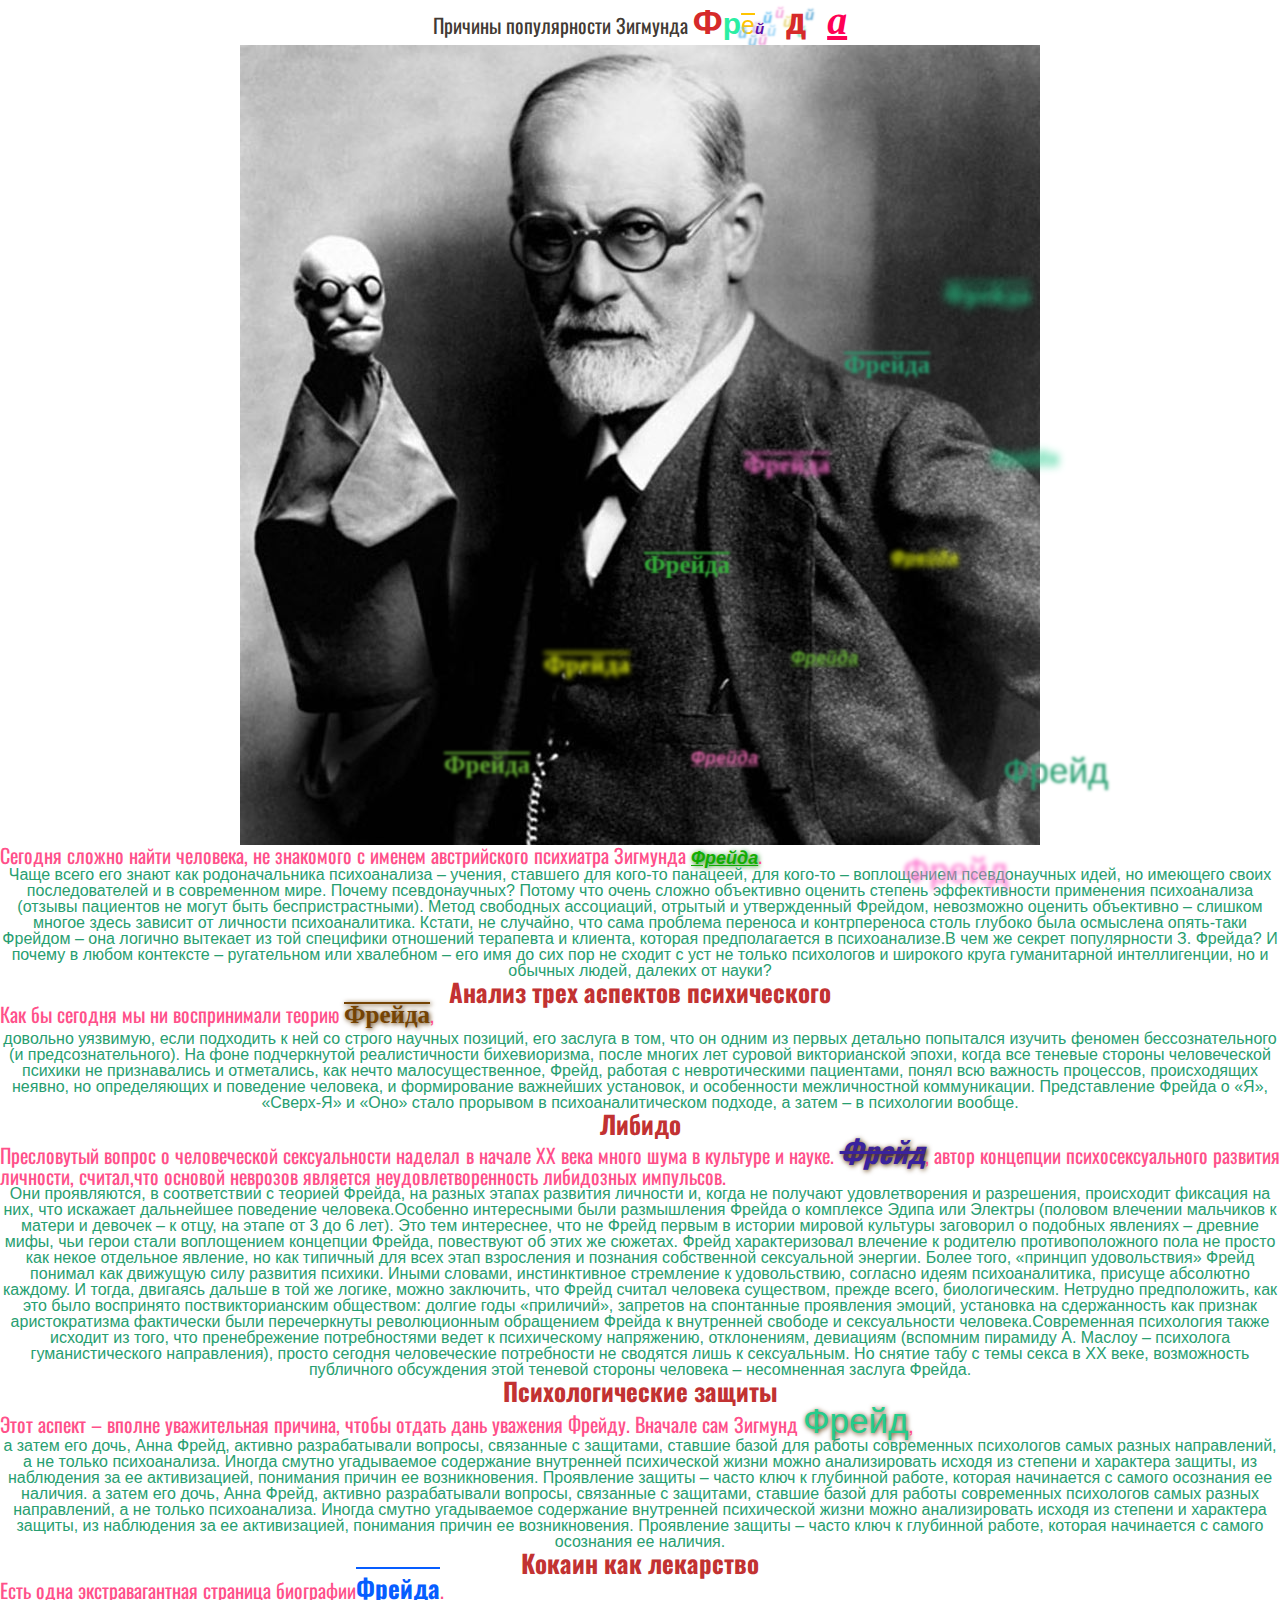
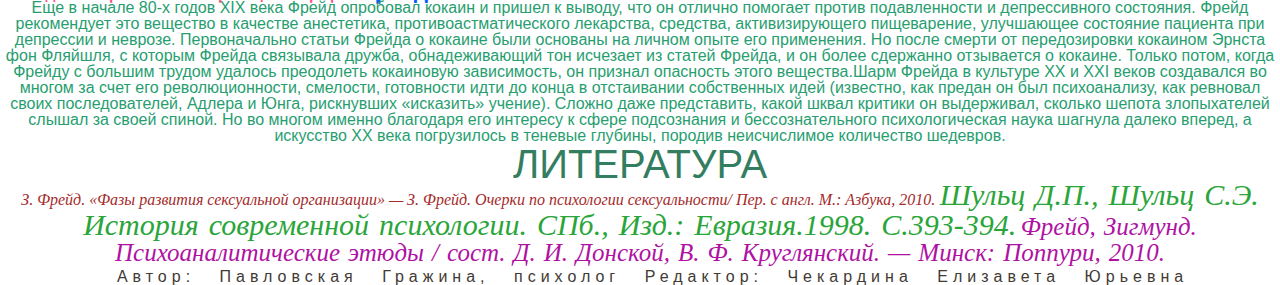
==== Lesson_4.1/index.html @ 6bd29ddb "Add files via upload" ====
<!DOCTYPE html>
<html lang="ru">
	<head>
		<meta charset="UTF-8">
		<meta http-equiv="X-UA-Compatible" content="IE=edge">
		<meta name="viewport" content="width=device-width, initial-scale=1.0">
		<link rel="stylesheet" href="css/style.css">
		<title>Lesson 4.1 - Курс Зима 2022</title>
	</head >

	<body>

		<header>

			<div >
				<h1>Причины популярности Зигмунда <span id="SPANH1"><span>Ф</span><span class="h1p">р</span><span class="h1e">е</span><span class="h1i">й</span> <span class="h1d">д</span> <span class="h1a">а</span> </span></h1>
			</div >

			<img src="img/8fc28beff0cc515d60964c667e325e57.jpg" alt="Фото 'Зигмунд Фрейд с зловещей куклой'" title="Зигмунд Фрейд">
			
			
			<div class="Freid">	
				<p>Сегодня сложно найти человека, не знакомого с именем австрийского психиатра Зигмунда <span>Фрейда</span>. </p>
			</div>
            <span>Чаще всего его знают как родоначальника психоанализа – учения, ставшего для кого-то панацеей, для кого-то – воплощением псевдонаучных идей, но имеющего своих последователей и в современном мире. Почему псевдонаучных? Потому что очень сложно объективно оценить степень эффективности применения психоанализа (отзывы пациентов не могут быть беспристрастными). Метод свободных ассоциаций, отрытый и утвержденный Фрейдом, невозможно оценить объективно – слишком многое здесь зависит от личности психоаналитика. Кстати, не случайно, что сама проблема переноса и контрпереноса столь глубоко была осмыслена опять-таки Фрейдом – она логично вытекает из той специфики отношений терапевта и клиента, которая предполагается в психоанализе.В чем же секрет популярности З. Фрейда? И почему в любом контексте – ругательном или хвалебном – его имя до сих пор не сходит с уст не только психологов и широкого круга гуманитарной интеллигенции, но и обычных людей, далеких от науки?</span>
		
	    </header>
		<main>
		
			<div class="text_Analisis">
				<h2 class="Analisis">Анализ трех аспектов психического</h2>
				<p>Как бы сегодня мы ни воспринимали теорию <span id="Zigmunt"> Фрейда</span>,</p>
			</div>
			<span> довольно уязвимую, если подходить к ней со строго научных позиций, его заслуга в том, что он одним из первых детально попытался изучить феномен бессознательного (и предсознательного). На фоне подчеркнутой реалистичности бихевиоризма, после многих лет суровой викторианской эпохи, когда все теневые стороны человеческой психики не признавались и отметались, как нечто малосущественное, Фрейд, работая с невротическими пациентами, понял всю важность процессов, происходящих неявно, но определяющих и поведение человека, и формирование важнейших установок, и особенности межличностной коммуникации. Представление Фрейда о «Я», «Сверх-Я» и «Оно» стало прорывом в психоаналитическом подходе, а затем – в психологии вообще.</span>
			
			<div class="text_Libido">
				<h2 class="Libido">Либидо</h2>
				<p>Пресловутый вопрос о человеческой сексуальности наделал в начале ХХ века много шума в культуре и науке. <a href="#">Фрейд</a>, автор концепции психосексуального развития личности, считал,что основой неврозов является неудовлетворенность либидозных импульсов. </p>
			</div>
			<span>Они проявляются, в соответствии с теорией Фрейда, на разных этапах развития личности и, когда не получают удовлетворения и разрешения, происходит фиксация на них, что искажает дальнейшее поведение человека.Особенно интересными были размышления Фрейда о комплексе Эдипа или Электры (половом влечении мальчиков к матери и девочек – к отцу, на этапе от 3 до 6 лет). Это тем интереснее, что не Фрейд первым в истории мировой культуры заговорил о подобных явлениях – древние мифы, чьи герои стали воплощением концепции Фрейда, повествуют об этих же сюжетах. Фрейд характеризовал влечение к родителю противоположного пола не просто как некое отдельное явление, но как типичный для всех этап взросления и познания собственной сексуальной энергии. Более того, «принцип удовольствия» Фрейд понимал как движущую силу развития психики. Иными словами, инстинктивное стремление к удовольствию, согласно идеям психоаналитика, присуще абсолютно каждому. И тогда, двигаясь дальше в той же логике, можно заключить, что Фрейд считал человека существом, прежде всего, биологическим. Нетрудно предположить, как это было воспринято поствикторианским обществом: долгие годы «приличий», запретов на спонтанные проявления эмоций, установка на сдержанность как признак аристократизма фактически были перечеркнуты революционным обращением Фрейда к внутренней свободе и сексуальности человека.Современная психология также исходит из того, что пренебрежение потребностями ведет к психическому напряжению, отклонениям, девиациям (вспомним пирамиду А. Маслоу – психолога гуманистического направления), просто сегодня человеческие потребности не сводятся лишь к сексуальным. Но снятие табу с темы секса в ХХ веке, возможность публичного обсуждения этой теневой стороны человека – несомненная заслуга Фрейда.</span>
			
			<div class="text_Psychological">
				<h2 class="Psychological">Психологические защиты</h2>
				<p>Этот аспект – вполне уважительная причина, чтобы отдать дань уважения Фрейду. Вначале сам Зигмунд <span>Фрейд</span>,</p>
			</div>
				<span>а затем его дочь, Анна Фрейд, активно разрабатывали вопросы, связанные с защитами, ставшие базой для работы современных психологов самых разных направлений, а не только психоанализа. Иногда смутно угадываемое содержание внутренней психической жизни можно анализировать исходя из степени и характера защиты, из наблюдения за ее активизацией, понимания причин ее возникновения. Проявление защиты – часто ключ к глубинной работе, которая начинается с самого осознания ее наличия.</span> а затем его дочь, Анна Фрейд, активно разрабатывали вопросы, связанные с защитами, ставшие базой для работы современных психологов самых разных направлений, а не только психоанализа. Иногда смутно угадываемое содержание внутренней психической жизни можно анализировать исходя из степени и характера защиты, из наблюдения за ее активизацией, понимания причин ее возникновения. Проявление защиты – часто ключ к глубинной работе, которая начинается с самого осознания ее наличия.

				<div class="text_Cocaine" >
				<h2 class="Cocaine">Кокаин как лекарство</h2>
				<p>Есть одна экстравагантная страница биографии<span id="lostFreid">Фрейда</span>. </p>
			</div>
				<span>Еще в начале 80-х годов XIX века Фрейд опробовал кокаин и пришел к выводу, что он отлично помогает против подавленности и депрессивного состояния. Фрейд рекомендует это вещество в качестве анестетика, противоастматического лекарства, средства, активизирующего пищеварение, улучшающее состояние пациента при депрессии и неврозе. Первоначально статьи Фрейда о кокаине были основаны на личном опыте его применения. Но после смерти от передозировки кокаином Эрнста фон Фляйшля, с которым Фрейда связывала дружба, обнадеживающий тон исчезает из статей Фрейда, и он более сдержанно отзывается о кокаине. Только потом, когда Фрейду с большим трудом удалось преодолеть кокаиновую зависимость, он признал опасность этого вещества.Шарм Фрейда в культуре ХХ и ХХI веков создавался во многом за счет его революционности, смелости, готовности идти до конца в отстаивании собственных идей (известно, как предан он был психоанализу, как ревновал своих последователей, Адлера и Юнга, рискнувших «исказить» учение). Сложно даже представить, какой шквал критики он выдерживал, сколько шепота злопыхателей слышал за своей спиной. Но во многом именно благодаря его интересу к сфере подсознания и бессознательного психологическая наука шагнула далеко вперед, а искусство ХХ века погрузилось в теневые глубины, породив неисчислимое количество шедевров.</span>
		</main>
		
			<div id="footer">
				<div>
					<h3 class="literature">Литература</h3>
				</div>	
					<span>З. Фрейд. «Фазы развития сексуальной организации» — З. Фрейд. Очерки по психологии сексуальности/ Пер. с англ. М.: Азбука, 2010.</span>
					<span>Шульц Д.П., Шульц С.Э. История современной психологии. СПб., Изд.: Евразия.1998. С.393-394.</span>
					<span>Фрейд, Зигмунд. Психоаналитические этюды / сост. Д. И. Донской, В. Ф. Круглянский. — Минск: Поппури, 2010.</span>	
				<div id="prodaction">
					<span>Автор: Павловская Гражина, психолог</span>
					<span>Редактор: Чекардина Елизавета Юрьевна</span>
				</div>
			</div>

	</body>
</html>
---- Lesson_4.1/css/style.css ----
/* Обнуление */
@import "null.css";

/* Сторонние шрифты  */
@import "fonts.css";
/* Шрифты fonts.css : */
/* Шрифт google Oswald  */
/* Шрифт Street Letters Demo */
/* Шрифт 'Chakra Petch' */

body {
	font-family: -apple-system, BlinkMacSystemFont, 'Segoe UI', Roboto, Oxygen, Ubuntu, Cantarell, 'Open Sans', 'Helvetica Neue', sans-serif;
	text-align: center;
	color: rgb(39, 158, 112);


}

h1{
	font-family: 'Oswald',Arial;
	font-size: 20px;
	color: rgb(66, 58, 51);
}


h1 span{
	font-family: 'Street Letters Demo',Arial;
	font-size: 35px;
	color: rgb(214, 42, 42);
	font-weight: 900;
}

.h1p{
	font-family: 'Street Letters Demo',Arial;
	font-size: 30px;
	color: rgb(42, 238, 163);
	font-weight: 900;
}

/* будет работать font-family Arial , 'Street Letters Demo' font-weight:100; - не подключен */
.h1e{
	font-family: 'Street Letters Demo',Arial;
	font-size: 25px;
	color: rgb(255, 196, 0);
	font-weight: 100 ;
	
	text-decoration: overline;
}

.h1i{
	font-family: 'Chakra Petch', Arial, Helvetica, sans-serif;
	font-weight: bold;
    font-style: italic;
	font-size: 15px;
	color: rgb(91, 13, 163);
	text-shadow: 12px 2px 2px rgb(162, 215, 247), -17px 4px 2px rgb(111, 193, 240), -7px 12px 2px rgb(134, 193, 228),8px -11px 2px rgb(93, 186, 240),3px 11px 2px rgb(236, 160, 217),-3px -1px 2px rgb(200, 183, 240),20px -16px 2px rgb(245, 166, 221),28px -7px 2px rgb(233, 217, 126),42px 3px 2px rgb(124, 228, 193),50px -14px 2px rgb(102, 174, 216),0px 0px 10px rgb(236, 214, 214);
}

.h1d{
	font-family: 'Oswald';
}

.h1a{
	font-family: 'Chakra Petch';
	font-weight: 600;
    font-style: italic;
	font-size: 40px;
	color: rgb(255, 0, 85);
	text-decoration: underline;
	
}

#SPANH1{
	word-spacing: 10px;
}

h2 {
	font-family: 'Oswald',sans-serif;
	font-weight: 700;
	font-size: 25px;
	color: rgb(194, 50, 50);
}

h3{
	font-family: 'Chakra Petch', sans-serif;
	text-transform: uppercase;
	font-size: 40px;
	color: rgb(51, 126, 97);	
}

p{
	font-family: Oswald,sans-serif;
	font-weight: 400;
	font-size: 20px;
	text-align: justify;
	color: rgb(255, 80, 138);
}

.Freid > p > span{
	font-family: 'Chakra Petch',sans-serif;
	font-weight: 900;
    font-style: italic;
	font-size: 18px;
	text-decoration: underline;
	color: rgb(16, 173, 2);
	text-shadow: 1px 1px 5px  rgb(15, 131, 4),300px -400px 8px rgb(36, 204, 140),200px -300px 5px rgb(233, 248, 18),100px -200px 3px rgb(102, 175, 53),0px -100px 3px rgb(224, 104, 170);
}


#Zigmunt {
	font-family: 'Street Letters Demo';
	font-weight: 900;
    font-style: normal;
	font-size: 25px;
	text-decoration: overline;
	color: rgb(116, 67, 3);
	text-shadow: 1px 1px 5px  rgb(90, 52, 3),600px -720px 8px rgb(36, 204, 140),500px -650px 3px rgb(39, 158, 112),400px -550px 4px rgb(252, 114, 206),300px -450px 2px rgb(53, 175, 59),200px -350px 5px rgb(233, 248, 18),100px -250px 3px rgb(102, 175, 53);
}


p a{
	font-family: 'Oswald',sans-serif;
	font-weight: 900;
    font-style: italic;
	font-size: 30px;
	text-decoration: line-through;
	color: rgb(57, 34, 158);
	text-shadow: 1px 1px 5px  rgb(127, 14, 219);
	text-shadow: 1px 1px 5px  rgb(90, 52, 3);
}
	
	
[class*="Psychological"] > p span{
	font-family: Verdana, Geneva, Tahoma, sans-serif;
	font-size: 35px;
	color: rgb(36, 204, 140);
	text-decoration: none;
	text-shadow: 1px 1px 5px  rgb(14, 212, 219);
	text-shadow: 1px 1px 5px  rgb(90, 52, 3),200px -650px 3px rgb(39, 158, 112),100px -550px 4px rgb(252, 114, 206);
}

#lostFreid{
	font-family: Oswald;
	font-weight: 900;
    font-style: normal;
	font-size: 25px;
	text-decoration: overline;
	color: rgb(6, 93, 255);
}

#prodaction{
	text-indent: 25px; 
	letter-spacing: 5px;
	word-spacing: 15px;
	color: rgb(66, 58, 51);
}

#footer > span{
	font-family: Cambria, Cochin, Georgia, Times, 'Times New Roman', serif;
	font-style: italic;
	font-size: medium;
	color: brown;
}

#footer > span ~ span{
	font-family: 'Street Letters Demo';
	font-size: 30px;
	color: rgb(42, 165, 58);
	text-align:right;
}

#footer > span ~ span ~ span{
	color: rgb(175, 18, 162);
	font-size: 25px;
	text-align:right;
}
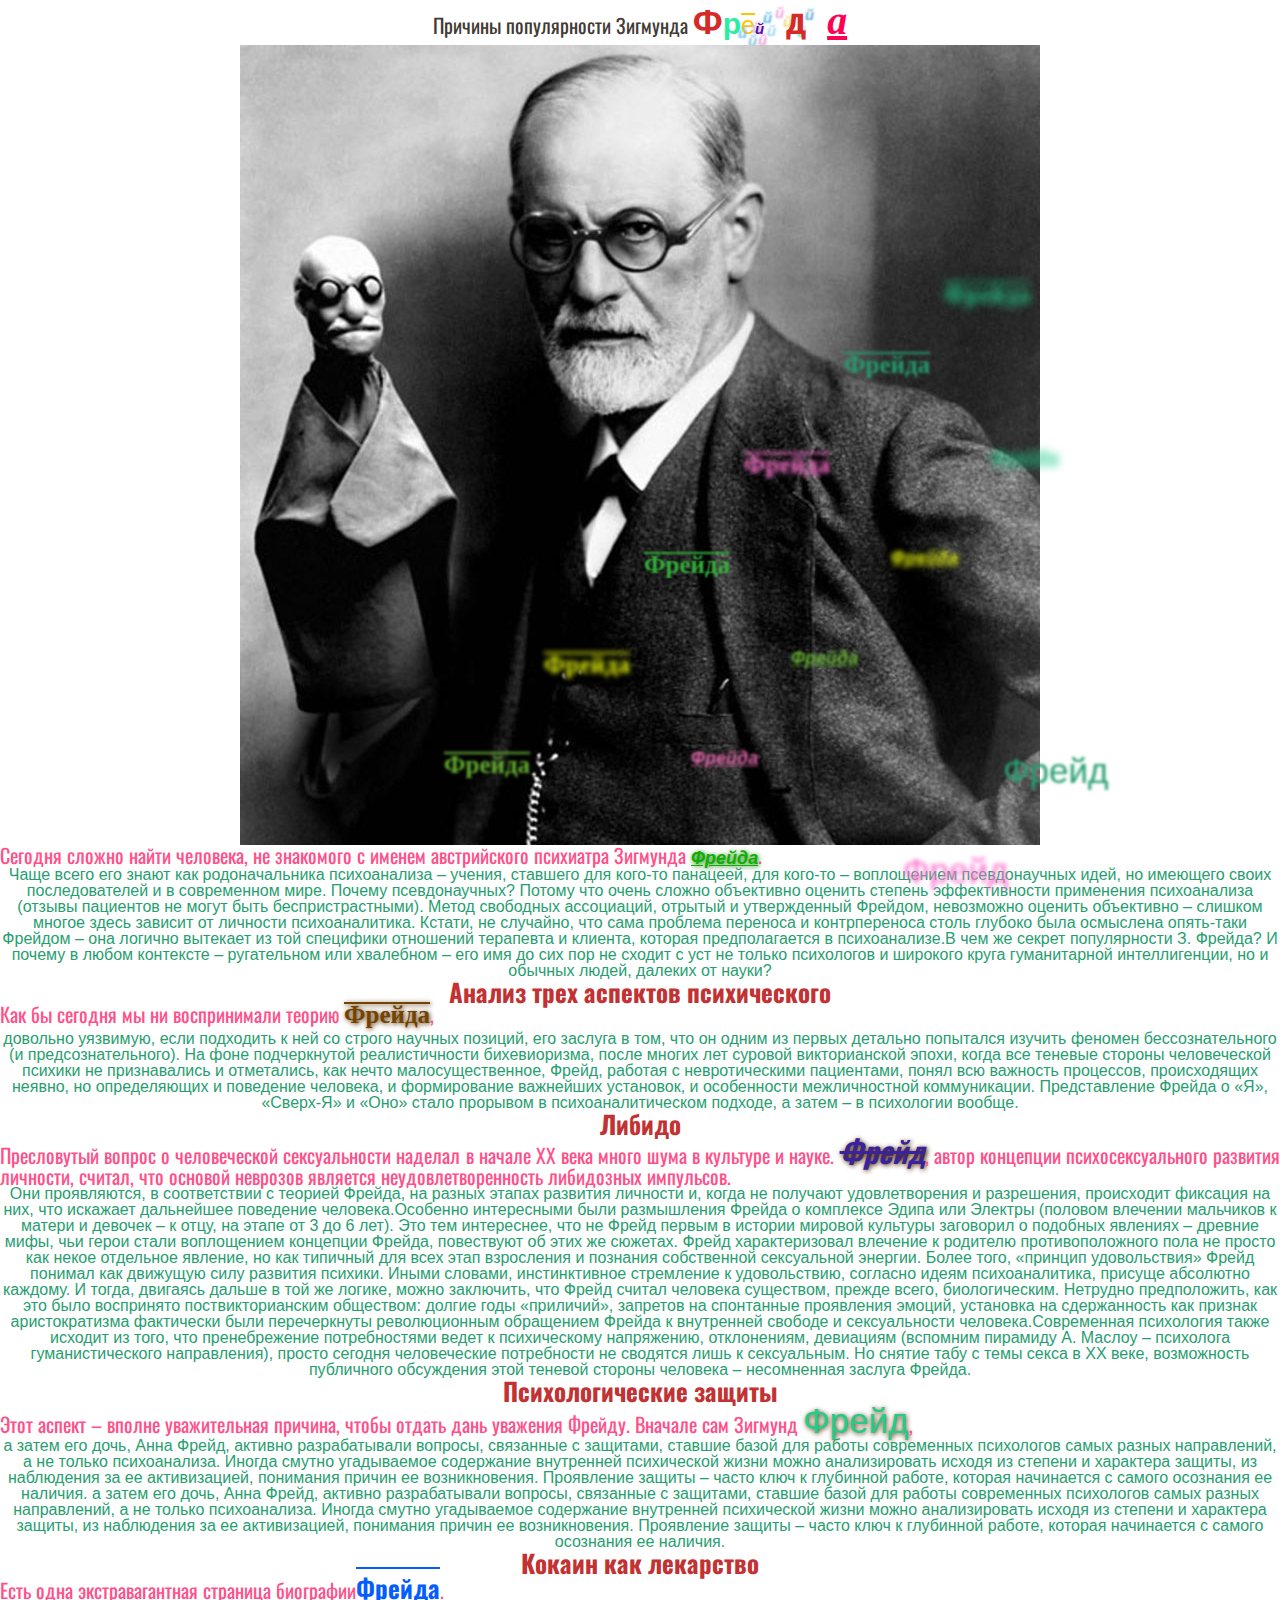
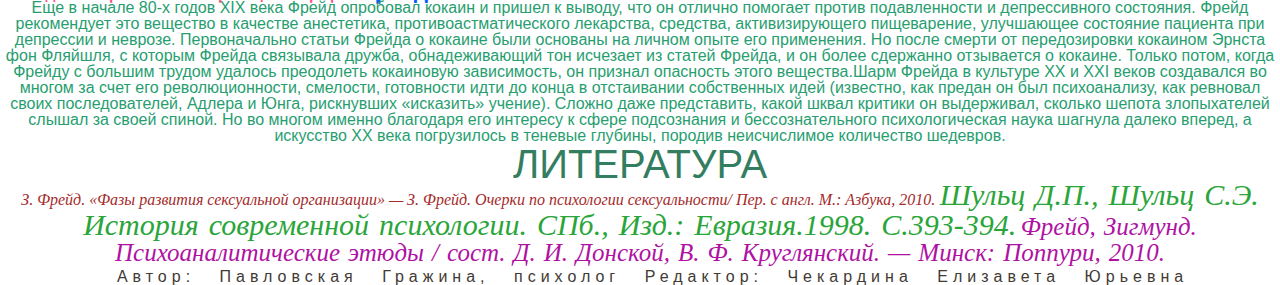
==== commit dca034ed: "Add files via upload" ====
--- a/Lesson_4.1/index.html
+++ b/Lesson_4.1/index.html
@@ -35,7 +35,7 @@
 			
 			<div class="text_Libido">
 				<h2 class="Libido">Либидо</h2>
-				<p>Пресловутый вопрос о человеческой сексуальности наделал в начале ХХ века много шума в культуре и науке. <a href="#">Фрейд</a>, автор концепции психосексуального развития личности, считал,что основой неврозов является неудовлетворенность либидозных импульсов. </p>
+				<p>Пресловутый вопрос о человеческой сексуальности наделал в начале ХХ века много шума в культуре и науке. <a href="#">Фрейд</a>, автор концепции психосексуального развития личности, считал, что основой неврозов является неудовлетворенность либидозных импульсов. </p>
 			</div>
 			<span>Они проявляются, в соответствии с теорией Фрейда, на разных этапах развития личности и, когда не получают удовлетворения и разрешения, происходит фиксация на них, что искажает дальнейшее поведение человека.Особенно интересными были размышления Фрейда о комплексе Эдипа или Электры (половом влечении мальчиков к матери и девочек – к отцу, на этапе от 3 до 6 лет). Это тем интереснее, что не Фрейд первым в истории мировой культуры заговорил о подобных явлениях – древние мифы, чьи герои стали воплощением концепции Фрейда, повествуют об этих же сюжетах. Фрейд характеризовал влечение к родителю противоположного пола не просто как некое отдельное явление, но как типичный для всех этап взросления и познания собственной сексуальной энергии. Более того, «принцип удовольствия» Фрейд понимал как движущую силу развития психики. Иными словами, инстинктивное стремление к удовольствию, согласно идеям психоаналитика, присуще абсолютно каждому. И тогда, двигаясь дальше в той же логике, можно заключить, что Фрейд считал человека существом, прежде всего, биологическим. Нетрудно предположить, как это было воспринято поствикторианским обществом: долгие годы «приличий», запретов на спонтанные проявления эмоций, установка на сдержанность как признак аристократизма фактически были перечеркнуты революционным обращением Фрейда к внутренней свободе и сексуальности человека.Современная психология также исходит из того, что пренебрежение потребностями ведет к психическому напряжению, отклонениям, девиациям (вспомним пирамиду А. Маслоу – психолога гуманистического направления), просто сегодня человеческие потребности не сводятся лишь к сексуальным. Но снятие табу с темы секса в ХХ веке, возможность публичного обсуждения этой теневой стороны человека – несомненная заслуга Фрейда.</span>
 			
